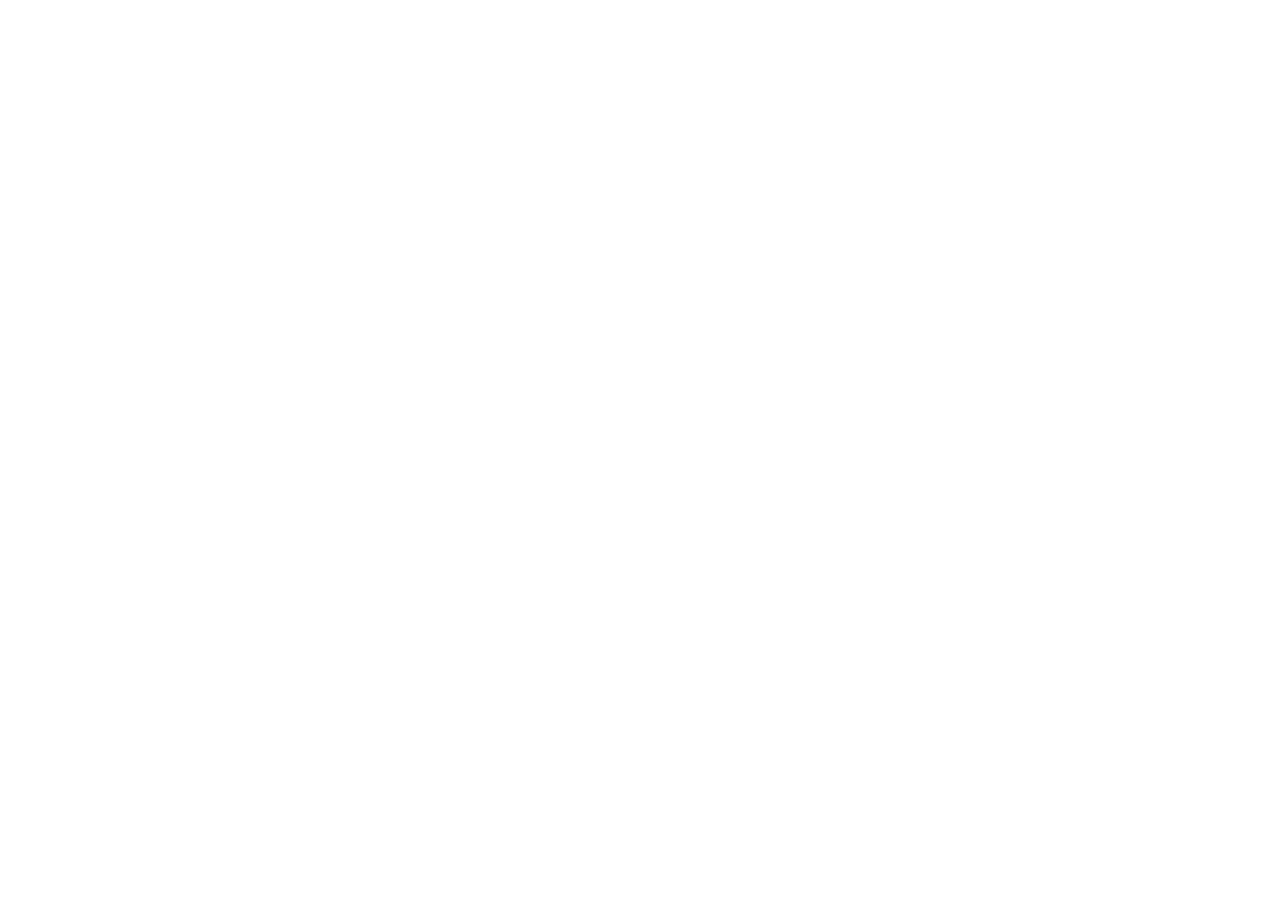
==== FRONT-END/esqueceu_senha/index.html @ 0e6421dc "initial commit" ====
<html lang="pt-br">
<head>
    <meta charset="UTF-8">
    <meta name="viewport" content="width=device-width, initial-scale=1.0">
    <title>Pague os 50 centavos</title>
</head>
<body>
    
</body>
</html>
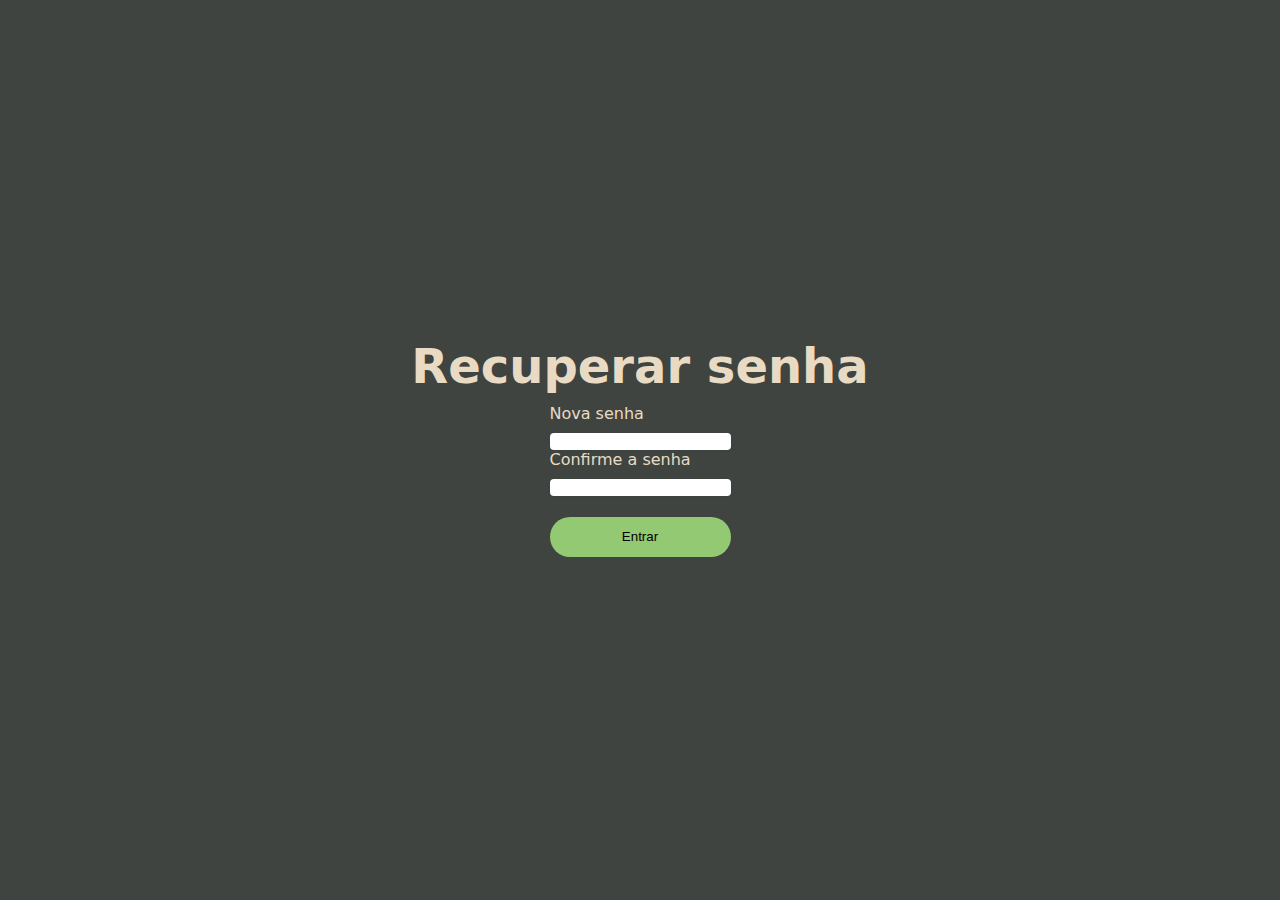
==== commit 2203c94c: "feat: forgot password" ====
--- a/FRONT-END/esqueceu_senha/index.html
+++ b/FRONT-END/esqueceu_senha/index.html
@@ -3,8 +3,28 @@
     <meta charset="UTF-8">
     <meta name="viewport" content="width=device-width, initial-scale=1.0">
     <title>Pague os 50 centavos</title>
+    <link rel="stylesheet" href="../globalStyle.css">
+    <link rel="stylesheet" href="style.css">
+    <link rel="shortcut icon" href="../img/cash.svg" type="image/svg">
 </head>
 <body>
-    
+    <div class="container">
+        <h1>Recuperar senha</h1>
+
+        <form action="">
+            <div>
+                <label for="email">Nova senha</label>
+                <input class="input" name="senha" type="password">
+            </div>
+            <div>
+                <label for="senha">Confirme a senha</label>
+                <input class="input" name="confirmacaosenha" type="password">
+            </div>
+            <div style="display: flex; justify-content: center; width: 100%;">
+                <button class="primary-button" >Entrar</button>
+            </div>
+
+        </form>
+    </div>
 </body>
 </html>--- a/FRONT-END/globalStyle.css
+++ b/FRONT-END/globalStyle.css
@@ -0,0 +1,51 @@
+:root {
+    background-color: #3F4440;
+    color: #E9DAC4;
+    font-family: system-ui, -apple-system, BlinkMacSystemFont, 'Segoe UI', Roboto, Oxygen, Ubuntu, Cantarell, 'Open Sans', 'Helvetica Neue', sans-serif;
+    padding: 40px;
+}
+
+h1 {
+    font-size: 3rem;
+    margin: 10px;
+    word-wrap: break-word;
+}
+
+h2 {
+    font-size: 2rem;
+    margin: 10px;
+}
+
+p {
+    font-size: 1.5rem;
+}
+
+.primary-button {
+    border-radius: 50px;
+    background: #94C973;
+    height: 40px;
+    width: 100%;
+    border: none;
+    margin-top: 21px;
+}
+
+.container {
+    display: flex;
+    width: 100%;
+    flex-direction: column;
+    height: 100%;
+    justify-content: center;
+    align-items: center;
+}
+
+.input {
+    margin-top: 10px;
+    display: flex;
+    flex-direction: column;
+    align-items: flex-start;
+    gap: 10px;
+    width: 100%;
+    border-radius: 4px;
+    box-shadow: 0px 1px 2px 0px rgba(55, 65, 81, 0.08);
+    border: none;
+}